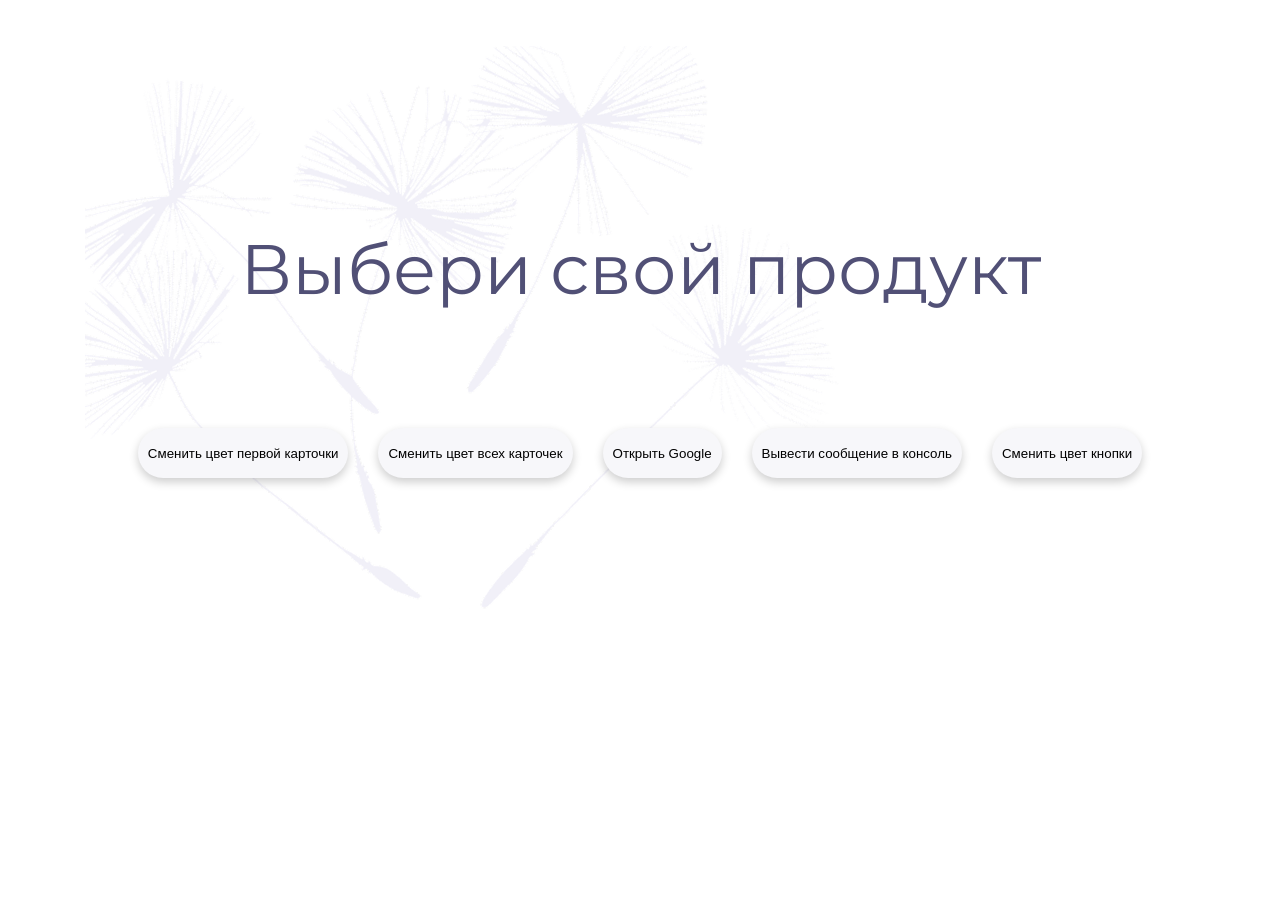
==== index.html @ 65417c64 "Add product cards render and reduce practice" ====
<!doctype html>
<html lang="en">

<head>
  <meta charset="UTF-8" />
  <meta name="viewport" content="width=device-width, initial-scale=1.0" />
  <link rel="preconnect" href="https://fonts.googleapis.com" />
  <link rel="preconnect" href="https://fonts.gstatic.com" crossorigin />
  <link href="https://fonts.googleapis.com/css2?family=Montserrat:wght@400;700&display=swap" rel="stylesheet" />
  <link rel="stylesheet" href="style.css" />
  <title>Каталог товаров</title>
</head>

<body>
  <section class="products">
    <h1 class="products__title">Выбери свой продукт</h1>
    <div class="products__buttons">
      <button id="change-card-color-btn">Сменить цвет первой карточки</button>
      <button id="change-all-cards-color-btn">Сменить цвет всех карточек</button>
      <button id="open-google-btn">Открыть Google</button>
      <button id="output-log-btn">Вывести сообщение в консоль</button>
      <button id="toggle-сolor-btn">Сменить цвет кнопки</button>
    </div>
    <ul class="products__list"></ul>
    <template id="product-card-template">
      <li class="products__item card">
        <img src="" alt="" class="card__picture" />
        <span class="card__category"></span>
        <h2 class="card__title"></h2>
        <p class="card__desc"></p>
        <span class="card__compound-title">Состав:</span>
        <ul class="card__compound">
          <li></li>
          <li></li>
          <li></li>
        </ul>
        <div class="card__price">
          <b class="card__price-label">Цена</b>
          <span class="card__price-value"></span>
        </div>
      </li>
    </template>
  </section>
  <script src="main.js"></script>
  <script src="homework-7.js"></script>
  <script src="homework-8.js"></script>
  <script type="module" src="homework-9.js"></script>
  <script type="module" src="homework-10.js"></script>
</body>

</html>
---- style.css ----
* {
  box-sizing: border-box;
}

body {
  font-family: "Montserrat", sans-serif;
  font-weight: normal;
  font-style: normal;
  font-size: 13px;
  line-height: 1.4;
  color: #515076;
  margin: 0;
}

h1,
h2,
h3,
h4,
h5,
h6 {
  margin: 0;
}

ul {
  list-style: none;
  margin: 0;
  padding: 0;
}

p {
  margin: 0;
}

.products {
  padding: 220px 0 116px;
  max-width: 1110px;
  margin: 0 auto;
  background-image: url("./images/products-section-bg.png");
  background-repeat: no-repeat;
}

.products__title {
  text-align: center;
  font-size: 70px;
  font-weight: normal;
  margin-bottom: 110px;
}

.products__buttons {
  display: flex;
  justify-content: center;
  flex-wrap: wrap;
  column-gap: 30px;
  padding-bottom: 50px;

  button {
    height: 50px;
    background-color: #f7f7fa;
    border: none;
    border-radius: 50px;
    padding: 3px 10px;
    cursor: pointer;
    box-shadow: 0px 4px 10px rgba(0, 0, 0, 0.2);
    transition: transform 0.3s ease;

    &:hover {
      transform: scale(1.1);
    }
  }

  .active {
    color: #fff;
    background-color: blueviolet;
  }
}

.products__list {
  display: flex;
  flex-wrap: wrap;
  gap: 45px;
  justify-content: center;
}

.card {
  width: 100%;
  background-color: #f7f7fa;
  padding: 25px;
  display: flex;
  flex-direction: column;
}

.card__picture {
  display: block;
  margin-bottom: 30px;
}

.card__category {
  display: block;
  color: #a5a3b9;
  text-transform: uppercase;
  font-size: 12px;
  margin-bottom: 5px;
}

.card__title {
  font-size: 20px;
  font-weight: bold;
  margin-bottom: 5px;
}

.card__desc {
  margin-bottom: 15px;
}

.card__compound-title {
  display: block;
  margin-bottom: 5px;
}

.card__compound {
  display: flex;
  flex-direction: column;
  gap: 5px;
  list-style-type: circle;
  list-style-position: inside;
  padding-left: 0;
  margin-bottom: 20px;
}

.card__price {
  display: flex;
  justify-content: space-between;
  font-size: 20px;
}

.products__item {
  width: 340px;
}
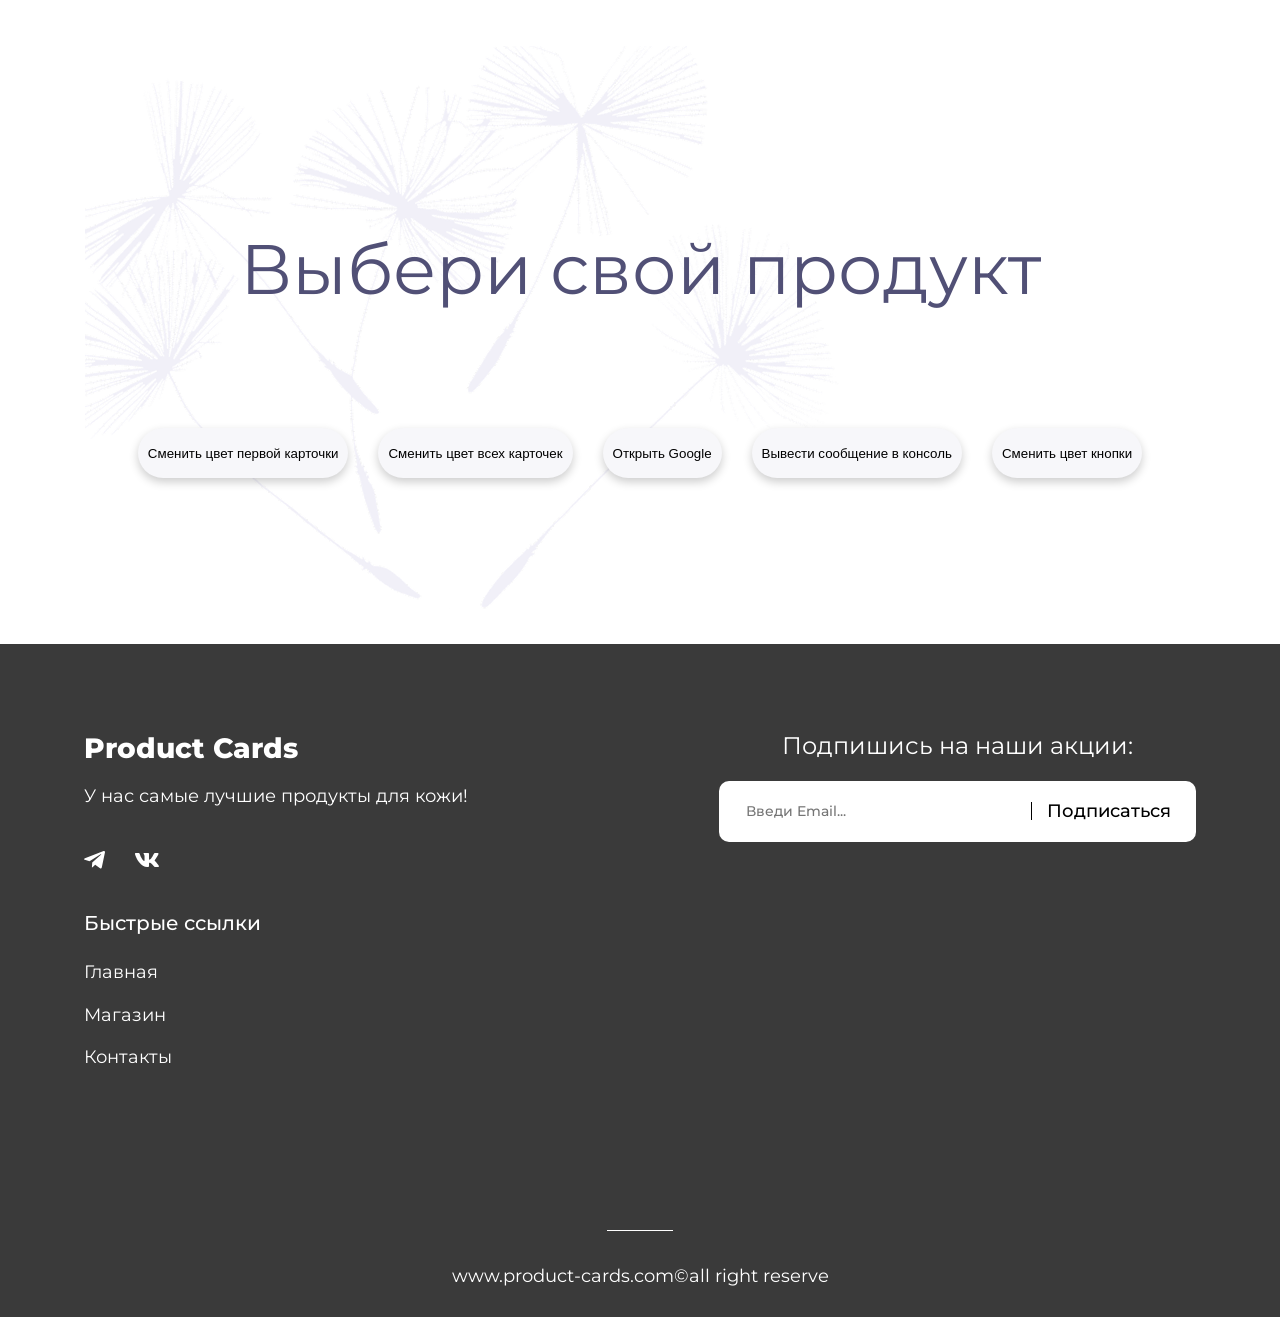
==== commit 360c0c63: "Add footer and subscribe form" ====
--- a/index.html
+++ b/index.html
@@ -6,7 +6,7 @@
   <meta name="viewport" content="width=device-width, initial-scale=1.0" />
   <link rel="preconnect" href="https://fonts.googleapis.com" />
   <link rel="preconnect" href="https://fonts.gstatic.com" crossorigin />
-  <link href="https://fonts.googleapis.com/css2?family=Montserrat:wght@400;700&display=swap" rel="stylesheet" />
+  <link href="https://fonts.googleapis.com/css2?family=Montserrat:wght@400;500;700;800&display=swap" rel="stylesheet" />
   <link rel="stylesheet" href="style.css" />
   <title>Каталог товаров</title>
 </head>
@@ -29,11 +29,7 @@
         <h2 class="card__title"></h2>
         <p class="card__desc"></p>
         <span class="card__compound-title">Состав:</span>
-        <ul class="card__compound">
-          <li></li>
-          <li></li>
-          <li></li>
-        </ul>
+        <ul class="card__compound"></ul>
         <div class="card__price">
           <b class="card__price-label">Цена</b>
           <span class="card__price-value"></span>
@@ -41,11 +37,56 @@
       </li>
     </template>
   </section>
-  <script src="main.js"></script>
+
+  <footer class="footer">
+    <div class="footer__container">
+      <div class="footer__top">
+        <div class="footer__brand">
+          <h2 class="footer__logo">Product Cards</h2>
+          <p class="footer__tagline">У нас самые лучшие продукты для кожи!</p>
+          <div class="footer__socials">
+            <a href="#" class="footer__social-link">
+              <img src="images/footer-icon-telegram.svg" alt="Telegram"
+                class="footer__social-icon footer__social-icon--telegram" />
+            </a>
+            <a href="#" class="footer__social-link">
+              <img src="images/footer-icon-vk.svg" alt="VK" class="footer__social-icon footer__social-icon--vk" />
+            </a>
+          </div>
+        </div>
+
+        <div class="footer__subscribe">
+          <p class="footer__subscribe-title">Подпишись на наши акции:</p>
+          <form class="footer__subscribe-form" novalidate>
+            <input type="email" name="email" class="footer__subscribe-input" placeholder="Введи Email..." />
+            <span class="footer__subscribe-divider"></span>
+            <button type="submit" class="footer__subscribe-btn">Подписаться</button>
+          </form>
+          <p class="footer__subscribe-message"></p>
+        </div>
+
+        <nav class="footer__links">
+          <h3 class="footer__links-title">Быстрые ссылки</h3>
+          <ul class="footer__links-list">
+            <li><a href="#" class="footer__links-link">Главная</a></li>
+            <li><a href="#" class="footer__links-link">Магазин</a></li>
+            <li><a href="#" class="footer__links-link">Контакты</a></li>
+          </ul>
+        </nav>
+      </div>
+
+      <div class="footer__bottom">
+        <p class="footer__copyright">www.product-cards.com©all right reserve</p>
+      </div>
+    </div>
+  </footer>
+
+  <!-- <script src="main.js"></script>
   <script src="homework-7.js"></script>
   <script src="homework-8.js"></script>
   <script type="module" src="homework-9.js"></script>
-  <script type="module" src="homework-10.js"></script>
+  <script type="module" src="homework-10.js"></script> -->
+  <script type="module" src="homework-11.js"></script>
 </body>
 
 </html>
--- a/style.css
+++ b/style.css
@@ -136,3 +136,159 @@
 .products__item {
   width: 340px;
 }
+
+.footer {
+  background-color: #3a3a3a;
+  color: #fff;
+}
+
+.footer__container {
+  max-width: 1560px;
+  margin: 0 auto;
+  padding: 85px 84px 28px;
+}
+
+.footer__top {
+  display: flex;
+  flex-wrap: wrap;
+  justify-content: space-between;
+  column-gap: 40px;
+  row-gap: 40px;
+}
+
+.footer__logo {
+  font-size: 28px;
+  font-weight: 800;
+  margin-bottom: 16px;
+}
+
+.footer__tagline {
+  font-size: 18px;
+  margin-bottom: 42px;
+}
+
+.footer__socials {
+  display: flex;
+  align-items: center;
+  gap: 30px;
+}
+
+.footer__social-link {
+  display: flex;
+}
+
+.footer__social-icon--telegram {
+  width: 21px;
+  height: 18px;
+}
+
+.footer__social-icon--vk {
+  width: 24px;
+  height: 14px;
+}
+
+.footer__subscribe {
+  display: flex;
+  flex-direction: column;
+  align-items: center;
+}
+
+.footer__subscribe-title {
+  font-size: 24px;
+  margin-bottom: 18px;
+}
+
+.footer__subscribe-form {
+  display: flex;
+  align-items: center;
+  width: 477px;
+  height: 61px;
+  background-color: #fff;
+  border-radius: 10px;
+  padding: 0 25px;
+}
+
+.footer__subscribe-input {
+  flex: 1;
+  border: none;
+  outline: none;
+  background: transparent;
+  font-family: inherit;
+  font-size: 14px;
+  font-weight: 500;
+}
+
+.footer__subscribe-divider {
+  width: 1px;
+  height: 18px;
+  background-color: #000;
+  margin: 0 15px;
+}
+
+.footer__subscribe-btn {
+  border: none;
+  background: transparent;
+  cursor: pointer;
+  font-family: inherit;
+  font-size: 18px;
+  font-weight: 500;
+  color: #000;
+  padding: 0;
+  transition: opacity 0.3s ease;
+
+  &:hover {
+    opacity: 0.5;
+  }
+}
+
+.footer__subscribe-message {
+  margin-top: 10px;
+}
+
+.footer__subscribe-message--error {
+  color: red;
+}
+
+.footer__subscribe-message--success {
+  color: green;
+}
+
+.footer__links-title {
+  font-size: 20px;
+  font-weight: 500;
+  margin-bottom: 23px;
+}
+
+.footer__links-list {
+  display: flex;
+  flex-direction: column;
+  gap: 17px;
+}
+
+.footer__links-link {
+  font-size: 18px;
+  color: #fff;
+  text-decoration: none;
+
+  &:hover {
+    text-decoration: underline;
+  }
+}
+
+.footer__bottom {
+  margin-top: 160px;
+  text-align: center;
+}
+
+.footer__bottom::before {
+  content: "";
+  display: block;
+  width: 66px;
+  height: 1px;
+  background-color: #fff;
+  margin: 0 auto 33px;
+}
+
+.footer__copyright {
+  font-size: 18px;
+}
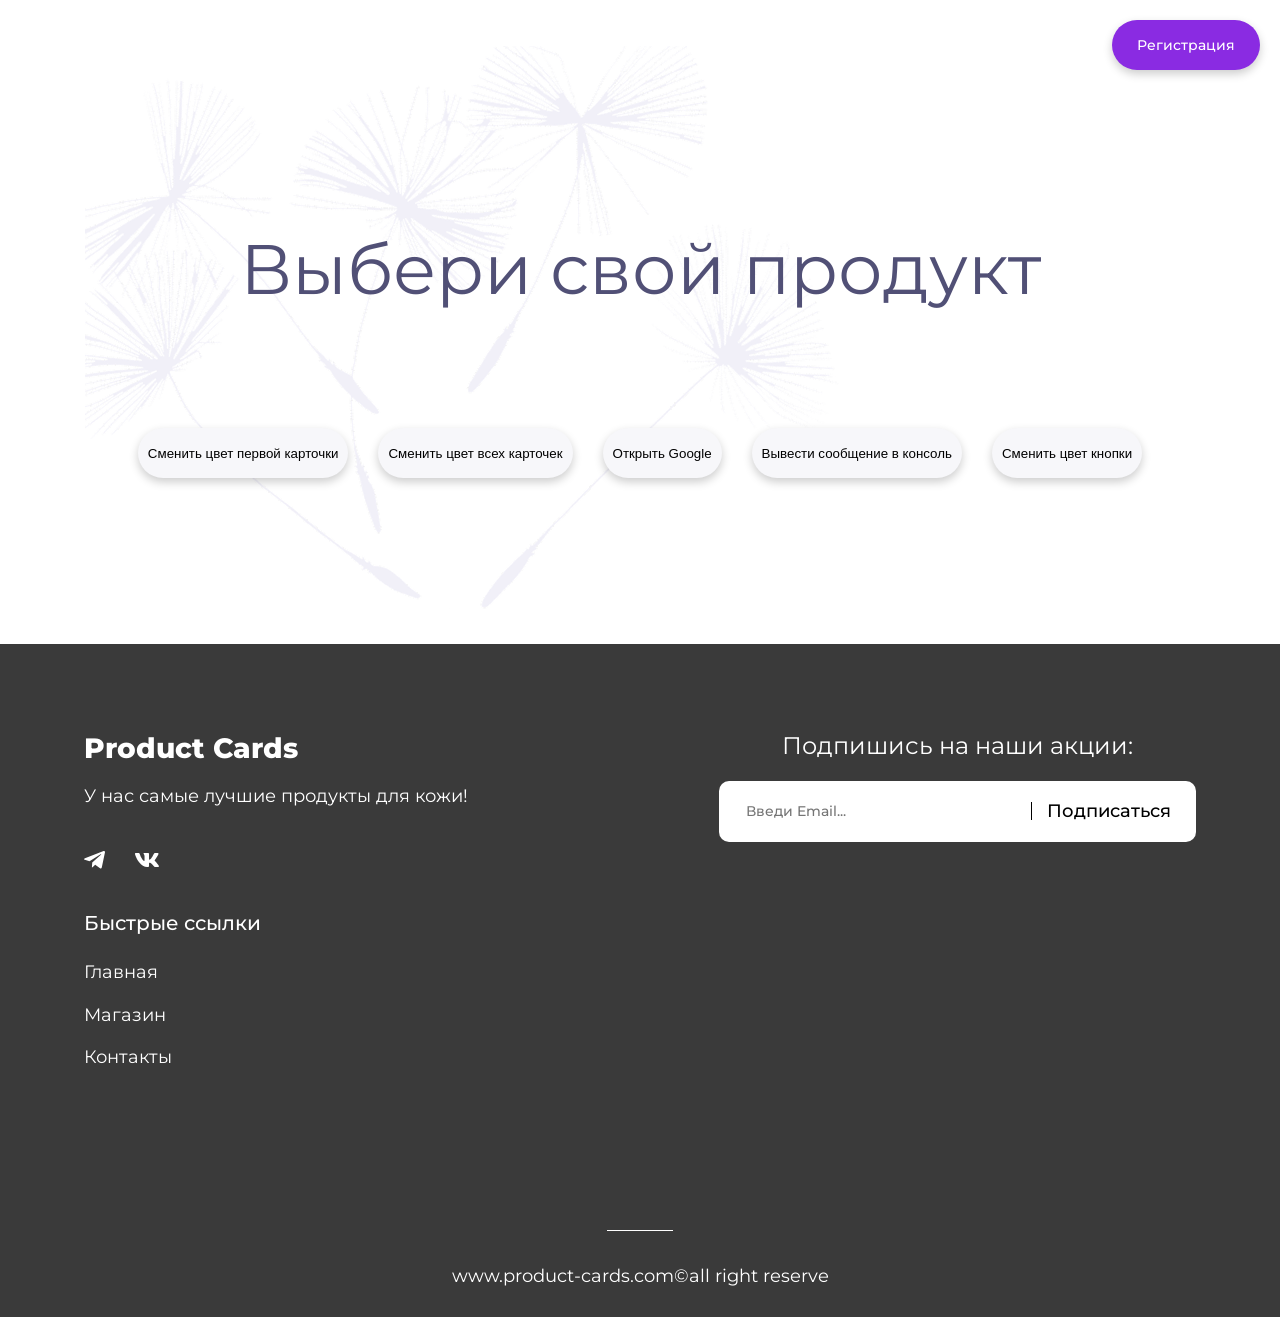
==== commit 4e94919b: "Add registration modal with validation" ====
--- a/index.html
+++ b/index.html
@@ -12,6 +12,8 @@
 </head>
 
 <body>
+  <button type="button" id="open-registration-modal-btn" class="register-btn">Регистрация</button>
+
   <section class="products">
     <h1 class="products__title">Выбери свой продукт</h1>
     <div class="products__buttons">
@@ -58,7 +60,7 @@
         <div class="footer__subscribe">
           <p class="footer__subscribe-title">Подпишись на наши акции:</p>
           <form class="footer__subscribe-form" novalidate>
-            <input type="email" name="email" class="footer__subscribe-input" placeholder="Введи Email..." />
+            <input type="email" name="email" class="footer__subscribe-input" placeholder="Введи Email..." required />
             <span class="footer__subscribe-divider"></span>
             <button type="submit" class="footer__subscribe-btn">Подписаться</button>
           </form>
@@ -81,12 +83,61 @@
     </div>
   </footer>
 
-  <!-- <script src="main.js"></script>
+  <div class="modal" id="registration-modal">
+    <div class="overlay"></div>
+    <div class="modal__window">
+      <button type="button" class="modal__close" id="close-registration-modal-btn">&times;</button>
+      <h2 class="modal__title">Регистрация</h2>
+      <form class="modal__form" id="registration-form" novalidate>
+        <div class="modal__field">
+          <label class="modal__label" for="register-first-name">Имя</label>
+          <input class="modal__input" type="text" id="register-first-name" name="firstName" placeholder="Введите имя"
+            autocomplete="given-name" minlength="2" required />
+        </div>
+
+        <div class="modal__field">
+          <label class="modal__label" for="register-last-name">Фамилия</label>
+          <input class="modal__input" type="text" id="register-last-name" name="lastName" placeholder="Введите фамилию"
+            autocomplete="family-name" minlength="2" required />
+        </div>
+
+        <div class="modal__field">
+          <label class="modal__label" for="register-birth-date">Дата рождения</label>
+          <input class="modal__input" type="date" id="register-birth-date" name="birthDate" autocomplete="bday"
+            required />
+        </div>
+
+        <div class="modal__field">
+          <label class="modal__label" for="register-login">Логин</label>
+          <input class="modal__input" type="text" id="register-login" name="login" placeholder="Придумайте логин"
+            autocomplete="username" minlength="3" required />
+        </div>
+
+        <div class="modal__field">
+          <label class="modal__label" for="register-password">Пароль</label>
+          <input class="modal__input" type="password" id="register-password" name="password"
+            placeholder="Придумайте пароль" autocomplete="new-password" minlength="6" required />
+        </div>
+
+        <div class="modal__field">
+          <label class="modal__label" for="register-password-repeat">Повторите пароль</label>
+          <input class="modal__input" type="password" id="register-password-repeat" name="passwordRepeat"
+            placeholder="Повторите пароль" autocomplete="new-password" minlength="6" required />
+        </div>
+
+        <p class="modal__message" id="registration-form-message"></p>
+
+        <button type="submit" class="modal__submit">Зарегистрироваться</button>
+      </form>
+    </div>
+  </div>
+
+  <script src="main.js"></script>
   <script src="homework-7.js"></script>
   <script src="homework-8.js"></script>
   <script type="module" src="homework-9.js"></script>
-  <script type="module" src="homework-10.js"></script> -->
-  <script type="module" src="homework-11.js"></script>
+  <script type="module" src="homework-10.js"></script>
+  <script src="homework-11.js"></script>
 </body>
 
 </html>
--- a/style.css
+++ b/style.css
@@ -29,6 +29,29 @@
 
 p {
   margin: 0;
+}
+
+.register-btn {
+  position: fixed;
+  top: 20px;
+  right: 20px;
+  z-index: 10;
+  height: 50px;
+  padding: 3px 25px;
+  border: none;
+  border-radius: 50px;
+  background-color: blueviolet;
+  color: #fff;
+  font-family: inherit;
+  font-size: 14px;
+  font-weight: 500;
+  cursor: pointer;
+  box-shadow: 0px 4px 10px rgba(0, 0, 0, 0.2);
+  transition: transform 0.3s ease;
+}
+
+.register-btn:hover {
+  transform: scale(1.1);
 }
 
 .products {
@@ -292,3 +315,124 @@
 .footer__copyright {
   font-size: 18px;
 }
+
+.overlay {
+  position: absolute;
+  inset: 0;
+  z-index: 0;
+  background-color: rgba(0, 0, 0, 0.6);
+}
+
+.modal {
+  display: none;
+  position: fixed;
+  inset: 0;
+  z-index: 1000;
+  align-items: center;
+  justify-content: center;
+  padding: 20px;
+}
+
+.modal.modal-showed {
+  display: flex;
+}
+
+.modal__window {
+  position: relative;
+  z-index: 1;
+  width: 100%;
+  max-width: 420px;
+  max-height: 90vh;
+  overflow-y: auto;
+  background-color: #fff;
+  border-radius: 16px;
+  padding: 40px;
+}
+
+.modal__close {
+  position: absolute;
+  top: 16px;
+  right: 16px;
+  width: 32px;
+  height: 32px;
+  border: none;
+  background: transparent;
+  font-size: 24px;
+  line-height: 1;
+  color: #515076;
+  cursor: pointer;
+  transition: transform 0.3s ease;
+
+  &:hover {
+    transform: scale(1.15);
+  }
+}
+
+.modal__title {
+  font-size: 24px;
+  font-weight: bold;
+  text-align: center;
+  margin-bottom: 25px;
+}
+
+.modal__form {
+  display: flex;
+  flex-direction: column;
+  gap: 16px;
+}
+
+.modal__field {
+  display: flex;
+  flex-direction: column;
+  gap: 6px;
+}
+
+.modal__label {
+  font-size: 14px;
+  font-weight: 500;
+}
+
+.modal__input {
+  height: 44px;
+  border: 1px solid #d7d6e4;
+  border-radius: 8px;
+  padding: 0 14px;
+  font-family: inherit;
+  font-size: 14px;
+  color: #515076;
+
+  &:focus {
+    outline: none;
+    border-color: blueviolet;
+  }
+
+  &:invalid:not(:placeholder-shown) {
+    border-color: red;
+  }
+}
+
+.modal__message {
+  text-align: center;
+}
+
+.modal__message--error {
+  color: red;
+}
+
+.modal__submit {
+  height: 50px;
+  margin-top: 8px;
+  border: none;
+  border-radius: 50px;
+  background-color: blueviolet;
+  color: #fff;
+  font-family: inherit;
+  font-size: 16px;
+  font-weight: 500;
+  cursor: pointer;
+  transition: transform 0.3s ease;
+
+  &:hover {
+    transform: scale(1.03);
+  }
+}
